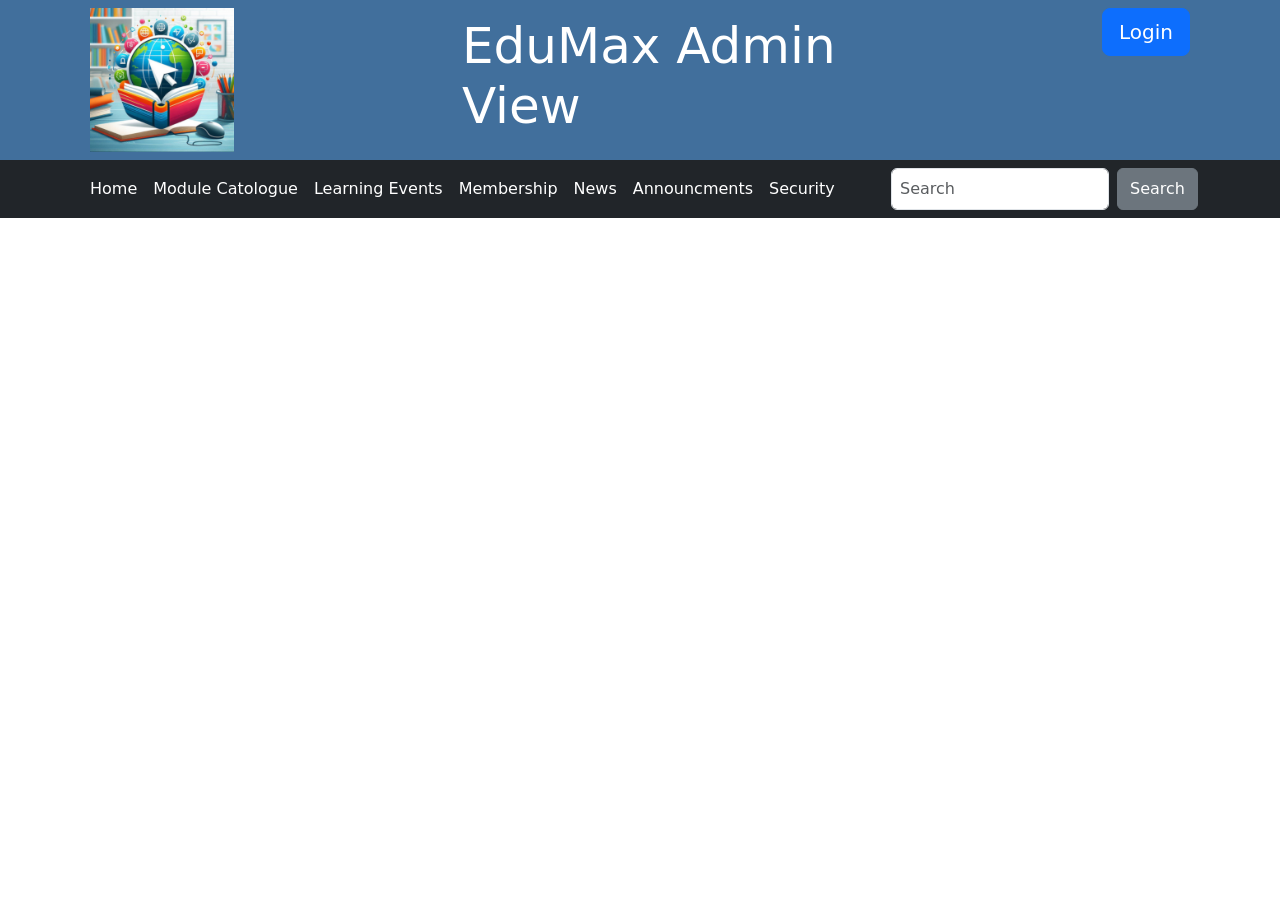
==== form.html @ 71a5cdcb "Navigation bar" ====
<!DOCTYPE html>
<html lang="en">

<head>
    <meta charset="UTF-8">
    <meta name="viewport" content="width=device-width, initial-scale=1.0">
    <title>Document</title>
    <link href="https://cdn.jsdelivr.net/npm/bootstrap@5.3.8/dist/css/bootstrap.min.css" rel="stylesheet"
        integrity="sha384-sRIl4kxILFvY47J16cr9ZwB07vP4J8+LH7qKQnuqkuIAvNWLzeN8tE5YBujZqJLB" crossorigin="anonymous">
    <link rel="stylesheet" href="form.css">
</head>

<body>
    <header>
        <div class="container">
            <div class="row">
                <div class="col-4">
                    <img src="EduMax_logo.png" alt="EduMax logo" class="image img-fluid p-2">
                </div>
                <div class="col-5 d-flex justify-content-center align-items-center">
                    <h1 class="header">EduMax Admin View</h1>
                </div>
                <div class="col-3 text-end">
                    <a class="btn btn-primary m-2 p- btn-lg" role="button">Login</a>
                </div>
            </div>
        </div>
    </header>
    <nav class="navbar navbar-expand-lg p-2 bg-dark" data-bs-theme="dark">
        <div class="container">
            <button class="navbar-toggler" type="button" data-bs-toggle="collapse" data-bs-target="#navbarNavAltMarkup"
                aria-controls="navbarNavAltMarkup" aria-expanded="false" aria-label="Toggle navigation">
                <span class="navbar-toggler-icon"></span>
            </button>
            <div class="collapse navbar-collapse" id="navbarNavAltMarkup">
                <div class="navbar-nav">
                    <a class="nav-link">Home</a>
                    <a class="nav-link">Module Catologue</a>
                    <a class="nav-link">Learning Events</a>
                    <a class="nav-link ">Membership</a>
                    <a class="nav-link ">News</a>
                    <a class="nav-link" aria-current="page">Announcments</a>
                    <a class="nav-link">Security</a>
                </div>
            </div>
            <form class="d-flex" role="search" data-bs-theme="light">
                <input class="form-control me-2 p-2" type="search" placeholder="Search" aria-label="Search" />
                <button class="btn btn-secondary" type="submit">Search</button>
            </form>
    </nav>
    <script src="https://cdn.jsdelivr.net/npm/bootstrap@5.3.8/dist/js/bootstrap.bundle.min.js"
        integrity="sha384-FKyoEForCGlyvwx9Hj09JcYn3nv7wiPVlz7YYwJrWVcXK/BmnVDxM+D2scQbITxI"
        crossorigin="anonymous"></script>
</body>
</html>
---- form.css ----
header {
    background-color: #416f9c;
    color: rgb(255, 255, 255);
}
.image {
    max-width: 160px;
}
.navbar-nav .nav-link{
    color: white;
}

h1{
    font-size: 50px;
}
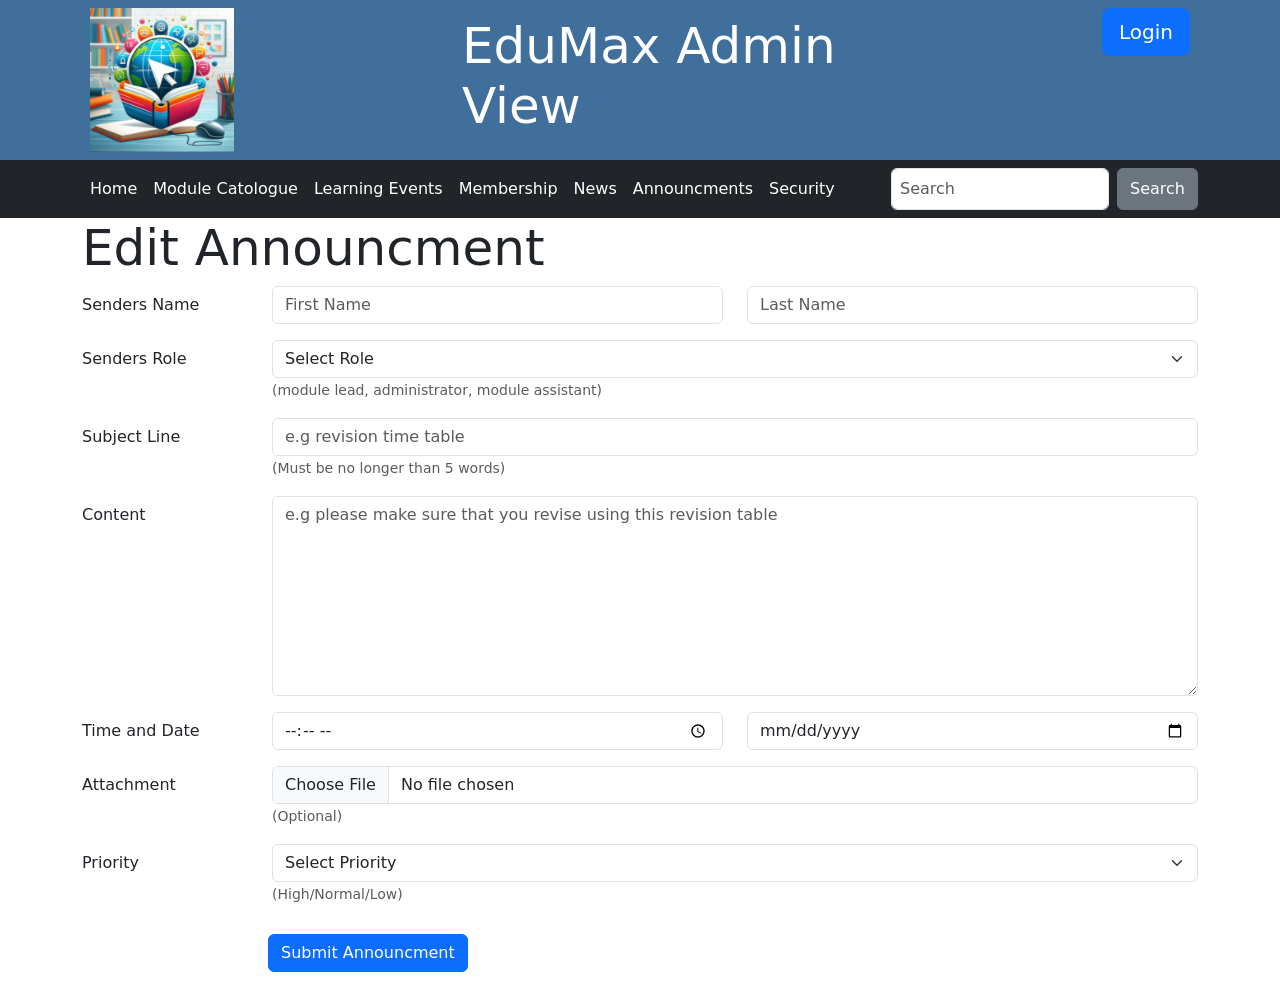
==== commit a8fecefc: "Form Inputs Created" ====
--- a/form.html
+++ b/form.html
@@ -51,5 +51,90 @@
     <script src="https://cdn.jsdelivr.net/npm/bootstrap@5.3.8/dist/js/bootstrap.bundle.min.js"
         integrity="sha384-FKyoEForCGlyvwx9Hj09JcYn3nv7wiPVlz7YYwJrWVcXK/BmnVDxM+D2scQbITxI"
         crossorigin="anonymous"></script>
+    <main>
+        <div class="container">
+            <h1>Edit Announcment</h1>
+            <form>
+                <div class="row mb-3">
+                    <label for="inputSendersName" class="col-sm-2 col-form-label">Senders Name</label>
+                    <div class="col">
+                        <input type="text" class="form-control" id="inputSendersName" placeholder="First Name"
+                            aria-label="First Name">
+                    </div>
+                    <div class="col">
+                        <input type="text" class="form-control" id="inputSendersName" placeholder="Last Name"
+                            aria-label="Last Name">
+                    </div>
+                </div>
+                <div class="row mb-3">
+                    <label for="selectRole" class="col-sm-2 col-form-label">Senders Role</label>
+                    <div class="col">
+                        <select id="selectRole" class="form-select" aria-label="Role Selector">
+                            <option selected>Select Role</option>
+                            <option value="1">Module lead</option>
+                            <option value="2">Administrator</option>
+                            <option value="3">Module assistant</option>
+                        </select>
+                        <span class="form-text">
+                            (module lead, administrator, module assistant)
+                        </span>
+                    </div>
+                </div>
+                <div class="row mb-3">
+                    <label for="inputSubjectLine" class="col-sm-2 col-form-label">Subject Line</label>
+                    <div class="col">
+                        <input type="text" id="inputSubjectLine" class="form-control"
+                            placeholder="e.g revision time table" aria-label="Subject Line">
+                        <span class="form-text">
+                            (Must be no longer than 5 words)
+                        </span>
+                    </div>
+                </div>
+                <div class="row mb-3">
+                    <label for="subjectContent" class="col-sm-2 col-form-label">Content</label>
+                    <div class="col">
+                        <textarea class="form-control"
+                            placeholder="e.g please make sure that you revise using this revision table"
+                            id="subjectContent"></textarea>
+                    </div>
+                </div>
+                <div class="row mb-3">
+                    <label for="SelectTimeAndDate" class="col-sm-2 col-form-label">Time and Date</label>
+                    <div class="col">
+                        <input type="time" class="form-control" id="SelectTimeAndDate" aria-label="Time">
+                    </div>
+                    <div class="col">
+                        <input type="date" class="form-control" id="SelectTimeAndDate" aria-label="Date">
+                    </div>
+                </div>
+                <div class="row mb-3">
+                    <label for="SelectAttachment" class="col-sm-2 col-form-label">Attachment</label>
+                    <div class="col">
+                        <input class="form-control" type="file" id="SelectAttachment" aria-label="attachment">
+                        <span class="form-text">
+                            (Optional)
+                        </span>
+                    </div>
+                </div>
+                <div class="row mb-3">
+                    <label for="SelectPriority" class="col-sm-2 col-form-label">Priority</label>
+                    <div class="col">
+                        <select id="SelectPriority" class="form-select" aria-label="Priority Selector">
+                            <option selected>Select Priority</option>
+                            <option value="1">High</option>
+                            <option value="2">Normal</option>
+                            <option value="3">Low</option>
+                        </select>
+                        <span class="form-text">
+                            (High/Normal/Low)
+                        </span>
+                        <div class="row">
+                    <div class="col p-2">
+                        <button type="button" class="submit btn btn-primary">Submit Announcment</button>
+                    </div>
+            </form>
+        </div>
+    </main>
 </body>
+
 </html>
--- a/form.css
+++ b/form.css
@@ -2,13 +2,24 @@
     background-color: #416f9c;
     color: rgb(255, 255, 255);
 }
+
 .image {
     max-width: 160px;
 }
-.navbar-nav .nav-link{
+
+.navbar-nav .nav-link {
     color: white;
 }
 
-h1{
+h1 {
     font-size: 50px;
+}
+
+textarea {
+    width: 100%;
+    height: 200px;
+}
+
+.submit{
+    margin-top: 20px;
 }
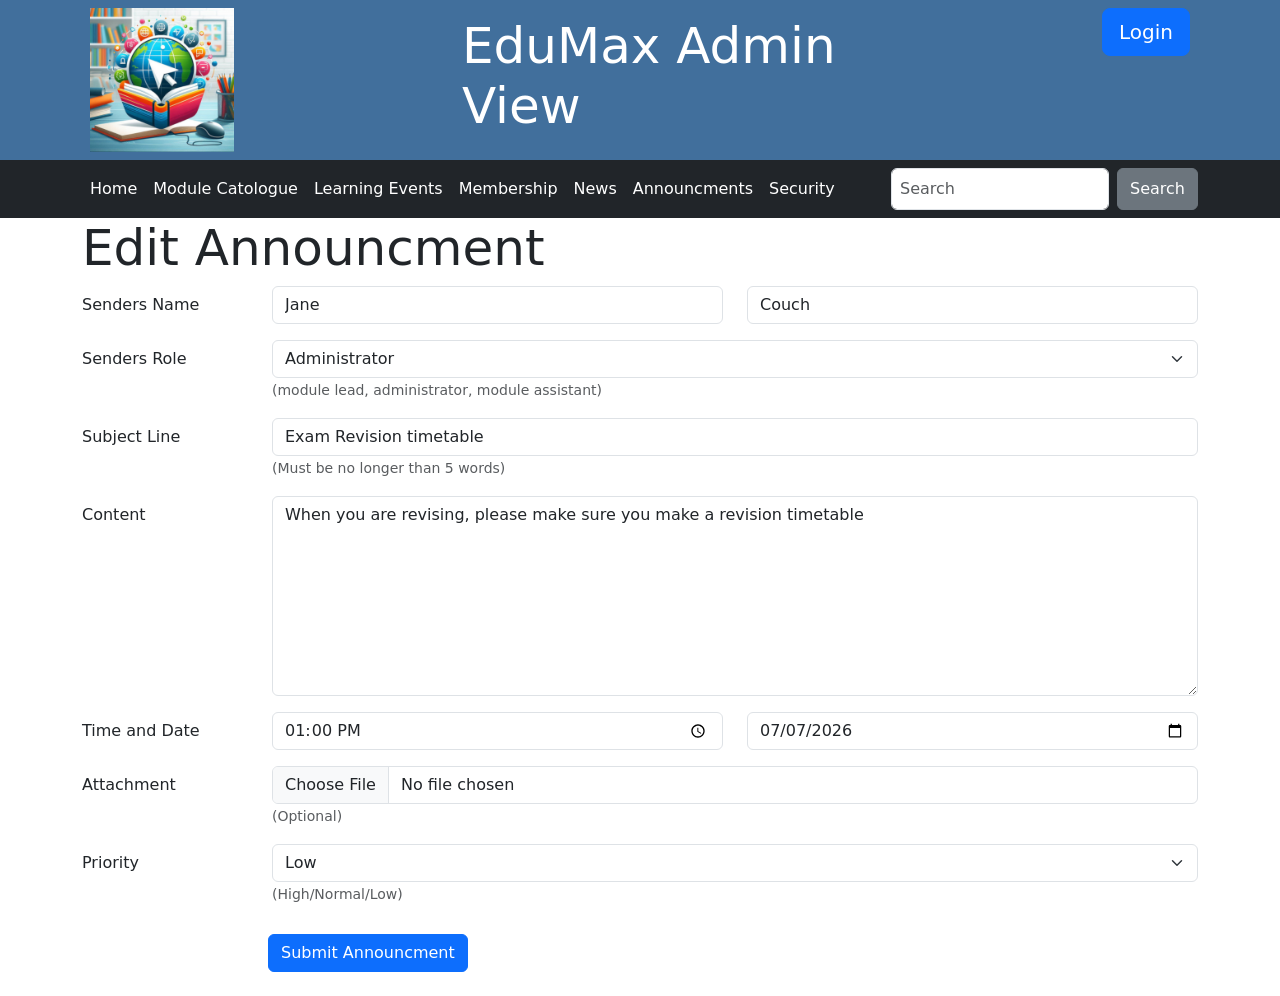
==== commit 280bf860: "Form fields prefilled with examples" ====
--- a/form.html
+++ b/form.html
@@ -7,7 +7,7 @@
     <title>Document</title>
     <link href="https://cdn.jsdelivr.net/npm/bootstrap@5.3.8/dist/css/bootstrap.min.css" rel="stylesheet"
         integrity="sha384-sRIl4kxILFvY47J16cr9ZwB07vP4J8+LH7qKQnuqkuIAvNWLzeN8tE5YBujZqJLB" crossorigin="anonymous">
-    <link rel="stylesheet" href="form.css">
+    <link rel="stylesheet" href="custom.css">
 </head>
 
 <body>
@@ -59,20 +59,20 @@
                     <label for="inputSendersName" class="col-sm-2 col-form-label">Senders Name</label>
                     <div class="col">
                         <input type="text" class="form-control" id="inputSendersName" placeholder="First Name"
-                            aria-label="First Name">
+                            aria-label="First Name" value="Jane">
                     </div>
                     <div class="col">
                         <input type="text" class="form-control" id="inputSendersName" placeholder="Last Name"
-                            aria-label="Last Name">
+                            aria-label="Last Name" value="Couch">
                     </div>
                 </div>
                 <div class="row mb-3">
                     <label for="selectRole" class="col-sm-2 col-form-label">Senders Role</label>
                     <div class="col">
                         <select id="selectRole" class="form-select" aria-label="Role Selector">
-                            <option selected>Select Role</option>
+                            <option>Select Role</option>
                             <option value="1">Module lead</option>
-                            <option value="2">Administrator</option>
+                            <option value="2" selected>Administrator</option>
                             <option value="3">Module assistant</option>
                         </select>
                         <span class="form-text">
@@ -84,7 +84,7 @@
                     <label for="inputSubjectLine" class="col-sm-2 col-form-label">Subject Line</label>
                     <div class="col">
                         <input type="text" id="inputSubjectLine" class="form-control"
-                            placeholder="e.g revision time table" aria-label="Subject Line">
+                            placeholder="e.g revision time table" aria-label="Subject Line" value="Exam Revision timetable ">
                         <span class="form-text">
                             (Must be no longer than 5 words)
                         </span>
@@ -93,25 +93,24 @@
                 <div class="row mb-3">
                     <label for="subjectContent" class="col-sm-2 col-form-label">Content</label>
                     <div class="col">
-                        <textarea class="form-control"
-                            placeholder="e.g please make sure that you revise using this revision table"
-                            id="subjectContent"></textarea>
+                        <textarea class="form-control" placeholder="e.g please make sure that you revise using this revision table"
+                            id="subjectContent" >When you are revising, please make sure you make a revision timetable</textarea>
                     </div>
                 </div>
                 <div class="row mb-3">
                     <label for="SelectTimeAndDate" class="col-sm-2 col-form-label">Time and Date</label>
                     <div class="col">
-                        <input type="time" class="form-control" id="SelectTimeAndDate" aria-label="Time">
+                        <input type="time" class="form-control" id="SelectTimeAndDate" aria-label="Time" value="13:00">
                     </div>
                     <div class="col">
-                        <input type="date" class="form-control" id="SelectTimeAndDate" aria-label="Date">
+                        <input type="date" class="form-control" id="SelectTimeAndDate" aria-label="Date" value="2026-07-07">
                     </div>
                 </div>
                 <div class="row mb-3">
                     <label for="SelectAttachment" class="col-sm-2 col-form-label">Attachment</label>
                     <div class="col">
                         <input class="form-control" type="file" id="SelectAttachment" aria-label="attachment">
-                        <span class="form-text">
+                        <span class="form-text" value="Revision timetable">
                             (Optional)
                         </span>
                     </div>
@@ -123,7 +122,7 @@
                             <option selected>Select Priority</option>
                             <option value="1">High</option>
                             <option value="2">Normal</option>
-                            <option value="3">Low</option>
+                            <option value="3" selected>Low</option>
                         </select>
                         <span class="form-text">
                             (High/Normal/Low)
--- a/custom.css
+++ b/custom.css
@@ -0,0 +1,25 @@
+header {
+    background-color: #416f9c;
+    color: rgb(255, 255, 255);
+}
+
+.image {
+    max-width: 160px;
+}
+
+.navbar-nav .nav-link {
+    color: white;
+}
+
+h1 {
+    font-size: 50px;
+}
+
+textarea {
+    width: 100%;
+    height: 200px;
+}
+
+.submit{
+    margin-top: 20px;
+}
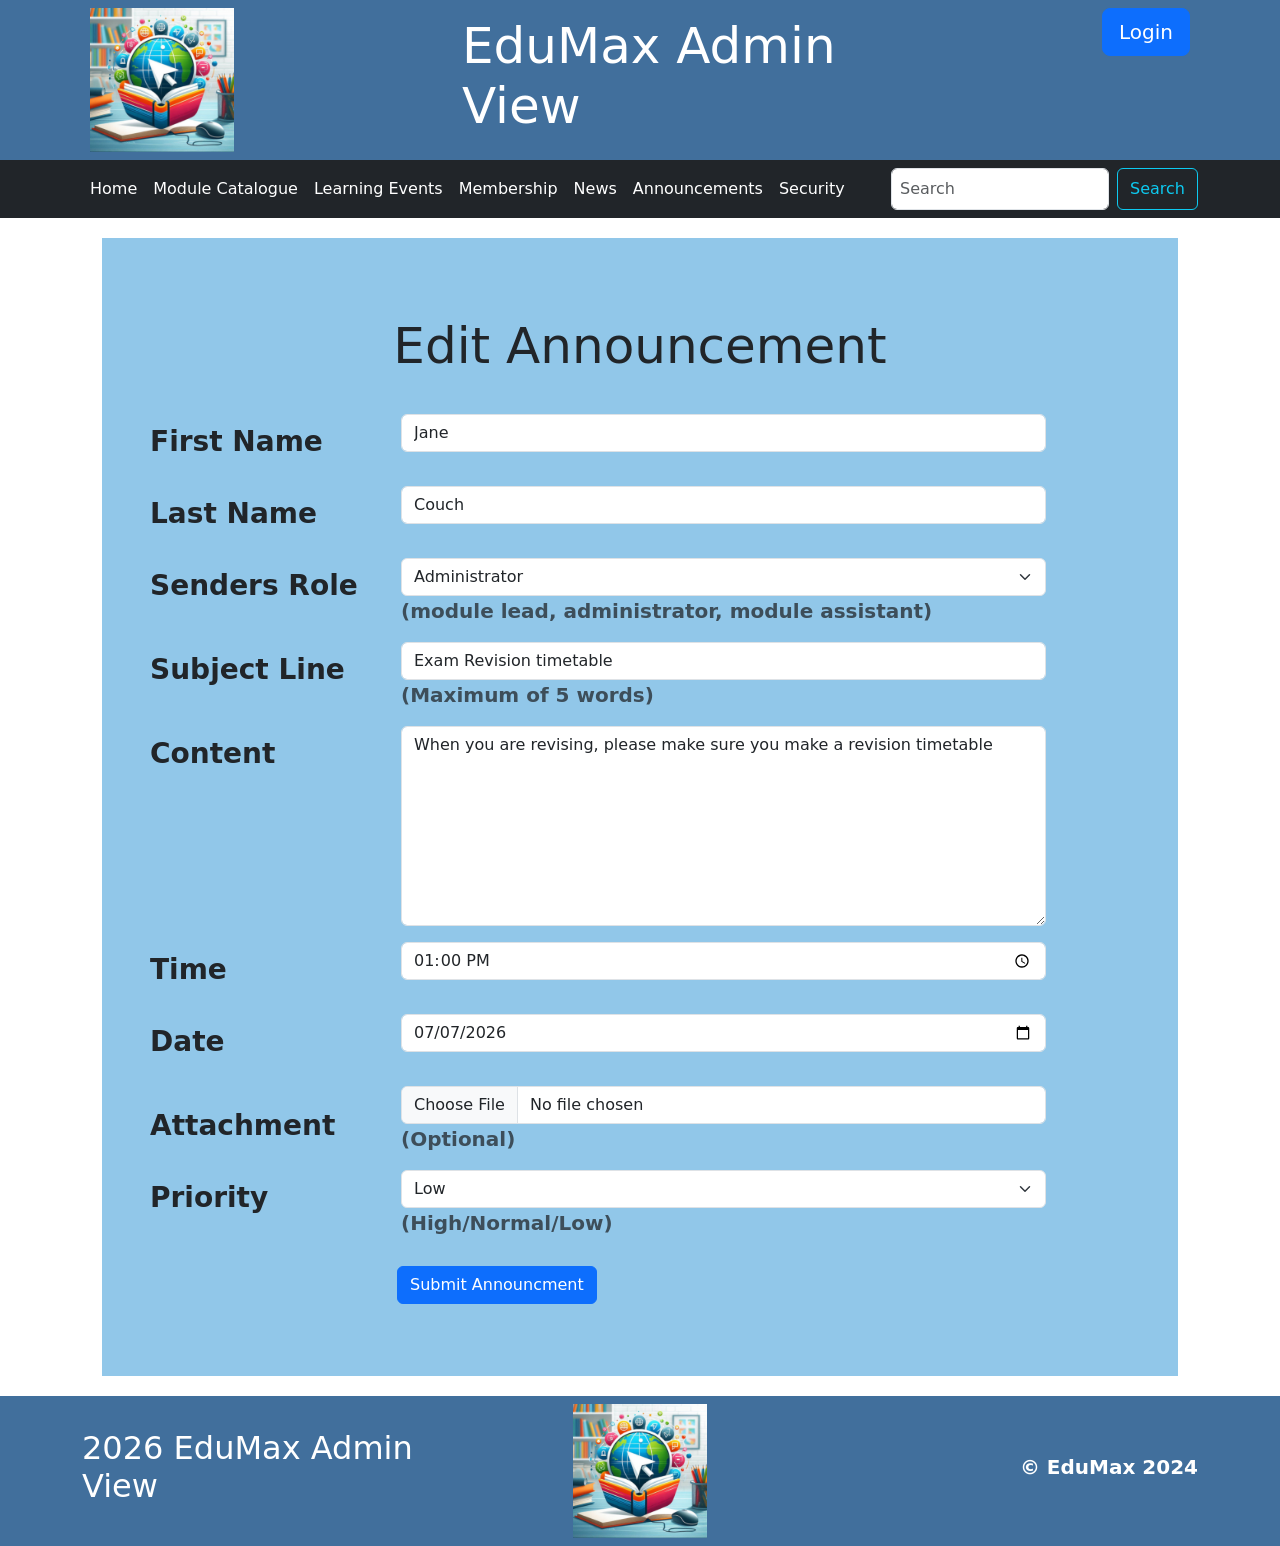
==== commit 84cb76bf: "index.html" ====
--- a/form.html
+++ b/form.html
@@ -13,6 +13,7 @@
 <body>
     <header>
         <div class="container">
+            <!-- EduMax Header -->
             <div class="row">
                 <div class="col-4">
                     <img src="EduMax_logo.png" alt="EduMax logo" class="image img-fluid p-2">
@@ -26,7 +27,8 @@
             </div>
         </div>
     </header>
-    <nav class="navbar navbar-expand-lg p-2 bg-dark" data-bs-theme="dark">
+    <nav class="navbar navbar-expand-lg p-2 bg-dark" data-bs-theme="dark" aria-label="Main navigation">
+        <!-- EduMax Navbar -->
         <div class="container">
             <button class="navbar-toggler" type="button" data-bs-toggle="collapse" data-bs-target="#navbarNavAltMarkup"
                 aria-controls="navbarNavAltMarkup" aria-expanded="false" aria-label="Toggle navigation">
@@ -35,105 +37,153 @@
             <div class="collapse navbar-collapse" id="navbarNavAltMarkup">
                 <div class="navbar-nav">
                     <a class="nav-link">Home</a>
-                    <a class="nav-link">Module Catologue</a>
+                    <a class="nav-link">Module Catalogue</a>
                     <a class="nav-link">Learning Events</a>
                     <a class="nav-link ">Membership</a>
                     <a class="nav-link ">News</a>
-                    <a class="nav-link" aria-current="page">Announcments</a>
+                    <a class="nav-link" aria-current="page">Announcements</a>
                     <a class="nav-link">Security</a>
                 </div>
             </div>
             <form class="d-flex" role="search" data-bs-theme="light">
+                <!-- Search box for navbar-->
                 <input class="form-control me-2 p-2" type="search" placeholder="Search" aria-label="Search" />
-                <button class="btn btn-secondary" type="submit">Search</button>
+                <button class="btn btn-outline-info" type="submit">Search</button>
             </form>
+        </div>
     </nav>
     <script src="https://cdn.jsdelivr.net/npm/bootstrap@5.3.8/dist/js/bootstrap.bundle.min.js"
         integrity="sha384-FKyoEForCGlyvwx9Hj09JcYn3nv7wiPVlz7YYwJrWVcXK/BmnVDxM+D2scQbITxI"
         crossorigin="anonymous"></script>
     <main>
         <div class="container">
-            <h1>Edit Announcment</h1>
-            <form>
+            <!-- Announcement form -->
+            <form action="https://students.open.ac.uk/mct/tm252/reflect/reflect.php" class="p-5 form" method="post">
+                <h1 class="announcement text-center ">Edit Announcement</h1>
+                <input type="hidden" name="item_ID" value="30001000-5000-654321fedcba">
                 <div class="row mb-3">
-                    <label for="inputSendersName" class="col-sm-2 col-form-label">Senders Name</label>
-                    <div class="col">
-                        <input type="text" class="form-control" id="inputSendersName" placeholder="First Name"
-                            aria-label="First Name" value="Jane">
-                    </div>
-                    <div class="col">
-                        <input type="text" class="form-control" id="inputSendersName" placeholder="Last Name"
-                            aria-label="Last Name" value="Couch">
+                    <!-- First and last name form fields-->
+                    <label for="inputFirstName" class="col-sm-3 col-form-label fw-bold fs-3">First Name</label>
+                    <div class="col-lg-8 col-sm-9">
+                        <input type="text" class="form-control" id="inputFirstName" placeholder="First Name"
+                            aria-label="First Name" value="Jane" name="First name">
                     </div>
                 </div>
                 <div class="row mb-3">
-                    <label for="selectRole" class="col-sm-2 col-form-label">Senders Role</label>
-                    <div class="col">
-                        <select id="selectRole" class="form-select" aria-label="Role Selector">
+                    <label for="inputLastName" class="col-sm-3 col-form-label fw-bold fs-3">Last Name</label>
+                    <div class="col-lg-8 col-sm-9">
+                        <input type="text" class="form-control" id="inputLastName" placeholder="Last Name"
+                            aria-label="Last Name" value="Couch" name="Last Name">
+                    </div>
+                </div>
+                <div class="row mb-3">
+                    <label for="selectRole" class="col-sm-3 col-form-label fw-bold fs-3">Senders Role</label>
+                    <div class="col-lg-8 col-sm-9">
+                        <!-- Role selection form field-->
+                        <select id="selectRole" class="form-select" aria-label="Role Selector" name="Role">
                             <option>Select Role</option>
-                            <option value="1">Module lead</option>
-                            <option value="2" selected>Administrator</option>
-                            <option value="3">Module assistant</option>
+                            <option value="Module lead">Module lead</option>
+                            <option value="Administrator" selected>Administrator</option>
+                            <option value="Module assistant">Module assistant</option>
                         </select>
-                        <span class="form-text">
+                        <span class="form-text fs-5 fw-bold">
+                            <!-- The three options from role selector -->
                             (module lead, administrator, module assistant)
                         </span>
                     </div>
                 </div>
                 <div class="row mb-3">
-                    <label for="inputSubjectLine" class="col-sm-2 col-form-label">Subject Line</label>
-                    <div class="col">
+                    <label for="inputSubjectLine" class="col-sm-3 col-form-label fw-bold fs-3">Subject Line</label>
+                    <div class="col-lg-8 col-sm-9">
+                        <!-- Subject line form field-->
                         <input type="text" id="inputSubjectLine" class="form-control"
-                            placeholder="e.g revision time table" aria-label="Subject Line" value="Exam Revision timetable ">
-                        <span class="form-text">
-                            (Must be no longer than 5 words)
+                            placeholder="e.g revision time table" aria-label="Subject Line"
+                            value="Exam Revision timetable " name="Subject Line">
+                        <span class="form-text fs-5 fw-bold">
+                            <!-- Shows user that they should only input maximum of 5 words-->
+                            (Maximum of 5 words)
                         </span>
                     </div>
                 </div>
                 <div class="row mb-3">
-                    <label for="subjectContent" class="col-sm-2 col-form-label">Content</label>
-                    <div class="col">
-                        <textarea class="form-control" placeholder="e.g please make sure that you revise using this revision table"
-                            id="subjectContent" >When you are revising, please make sure you make a revision timetable</textarea>
+                    <label for="subjectContent" class="col-sm-3 col-form-label fw-bold fs-3">Content</label>
+                    <div class="col-lg-8 col-sm-9">
+                        <!-- Content form field-->
+                        <textarea class="form-control"
+                            placeholder="e.g please make sure that you revise using this revision table"
+                            id="subjectContent"
+                            name="Subject Content">When you are revising, please make sure you make a revision timetable</textarea>
                     </div>
                 </div>
+                <!-- form field for time-->
                 <div class="row mb-3">
-                    <label for="SelectTimeAndDate" class="col-sm-2 col-form-label">Time and Date</label>
-                    <div class="col">
-                        <input type="time" class="form-control" id="SelectTimeAndDate" aria-label="Time" value="13:00">
-                    </div>
-                    <div class="col">
-                        <input type="date" class="form-control" id="SelectTimeAndDate" aria-label="Date" value="2026-07-07">
+                    <label for="SelectTime" class="col-sm-3 col-form-label fw-bold fs-3">Time</label>
+                    <div class="col-lg-8 col-sm-9">
+                        <input type="time" class="form-control" id="SelectTime" aria-label="Time" value="13:00"
+                            name="Time">
                     </div>
                 </div>
+
+                <!-- form fields for date-->
                 <div class="row mb-3">
-                    <label for="SelectAttachment" class="col-sm-2 col-form-label">Attachment</label>
-                    <div class="col">
+                    <label for="SelectDate" class="col-sm-3 col-form-label fw-bold fs-3">Date</label>
+                    <div class="col-lg-8 col-sm-9">
+                        <input type="date" class="form-control" id="SelectDate" aria-label="Date"
+                        value="2026-07-07" name="Date">
+                    </div>
+                </div>
+
+                <div class="row mb-3 align-items-end">
+                    <label for="SelectAttachment" class="col-sm-3 col-form-label fw-bold fs-3">Attachment</label>
+                    <div class="col-lg-8 col-sm-9">
+                        <!-- Form field for attachment-->
                         <input class="form-control" type="file" id="SelectAttachment" aria-label="attachment">
-                        <span class="form-text" value="Revision timetable">
+                        <span class="form-text fs-5 fw-bold">
                             (Optional)
                         </span>
                     </div>
                 </div>
                 <div class="row mb-3">
-                    <label for="SelectPriority" class="col-sm-2 col-form-label">Priority</label>
-                    <div class="col">
-                        <select id="SelectPriority" class="form-select" aria-label="Priority Selector">
-                            <option selected>Select Priority</option>
-                            <option value="1">High</option>
-                            <option value="2">Normal</option>
-                            <option value="3" selected>Low</option>
+                    <label for="SelectPriority" class="col-sm-3 col-form-label fw-bold fs-3">Priority</label>
+                    <div class="col-lg-8 col-sm-9">
+                        <!-- form field for selecting priority-->
+                        <select id="SelectPriority" class="form-select" aria-label="Priority Selector" name="Priority">
+                            <option value="Select Priority">Select Priority</option>
+                            <option value="High">High</option>
+                            <option value="Normal">Normal</option>
+                            <option value="Low" selected>Low</option>
                         </select>
-                        <span class="form-text">
+                        <span class="form-text fs- fw-bold fs-5">
                             (High/Normal/Low)
                         </span>
                         <div class="row">
-                    <div class="col p-2">
-                        <button type="button" class="submit btn btn-primary">Submit Announcment</button>
+                            <div class="col p-2">
+                                <button type="submit" class="submit btn btn-primary" aria-label="Submit announcement button">Submit Announcment</button>
+                            </div>
+                        </div>
                     </div>
+                </div>
             </form>
         </div>
     </main>
+
+    <footer>
+        <div class="container">
+            <!-- EduMax footer-->
+            <div class="row">
+                <div class="col-4 d-flex align-items-center">
+                    <h2>2026 EduMax Admin View</h2>
+                </div>
+                <div class="col-4 d-flex align-items-center justify-content-center">
+                    <img src="EduMax_logo.png" alt="EduMax logo" class="footer-image img-fluid p-2" aria-label="EduMax logo image">
+                </div>
+                <div class="col d-flex  align-items-center justify-content-end EduMax">
+                    <!-- copyright notice -->
+                    <h1 class="EduMax">&copy; EduMax 2024</h1>
+                </div>
+            </div>
+        </div>
+    </footer>
 </body>
 
 </html>
--- a/custom.css
+++ b/custom.css
@@ -1,19 +1,29 @@
-header {
+/*
+    Styling for header
+*/
+header{
     background-color: #416f9c;
     color: rgb(255, 255, 255);
 }
-
 .image {
     max-width: 160px;
-}
-
-.navbar-nav .nav-link {
-    color: white;
 }
 
 h1 {
     font-size: 50px;
 }
+
+
+/*
+    Styling for navbar
+*/
+.navbar-nav .nav-link {
+    color: white;
+}
+
+/*
+    Styling for form elements
+*/
 
 textarea {
     width: 100%;
@@ -22,4 +32,32 @@
 
 .submit{
     margin-top: 20px;
+}
+
+.announcement{
+    padding: 30px;
+}
+
+.EduMax{
+    font-size: 20px;
+    font-weight: bold;
+}
+
+
+/*
+    Styling for footer
+*/
+
+.form{
+    background-color: rgb(145, 199, 233);
+    margin: 20px;
+}
+
+.footer-image{
+    max-width: 150px;
+}
+
+footer{
+    background-color: #416f9c;
+    color: rgb(255, 255, 255);
 }
